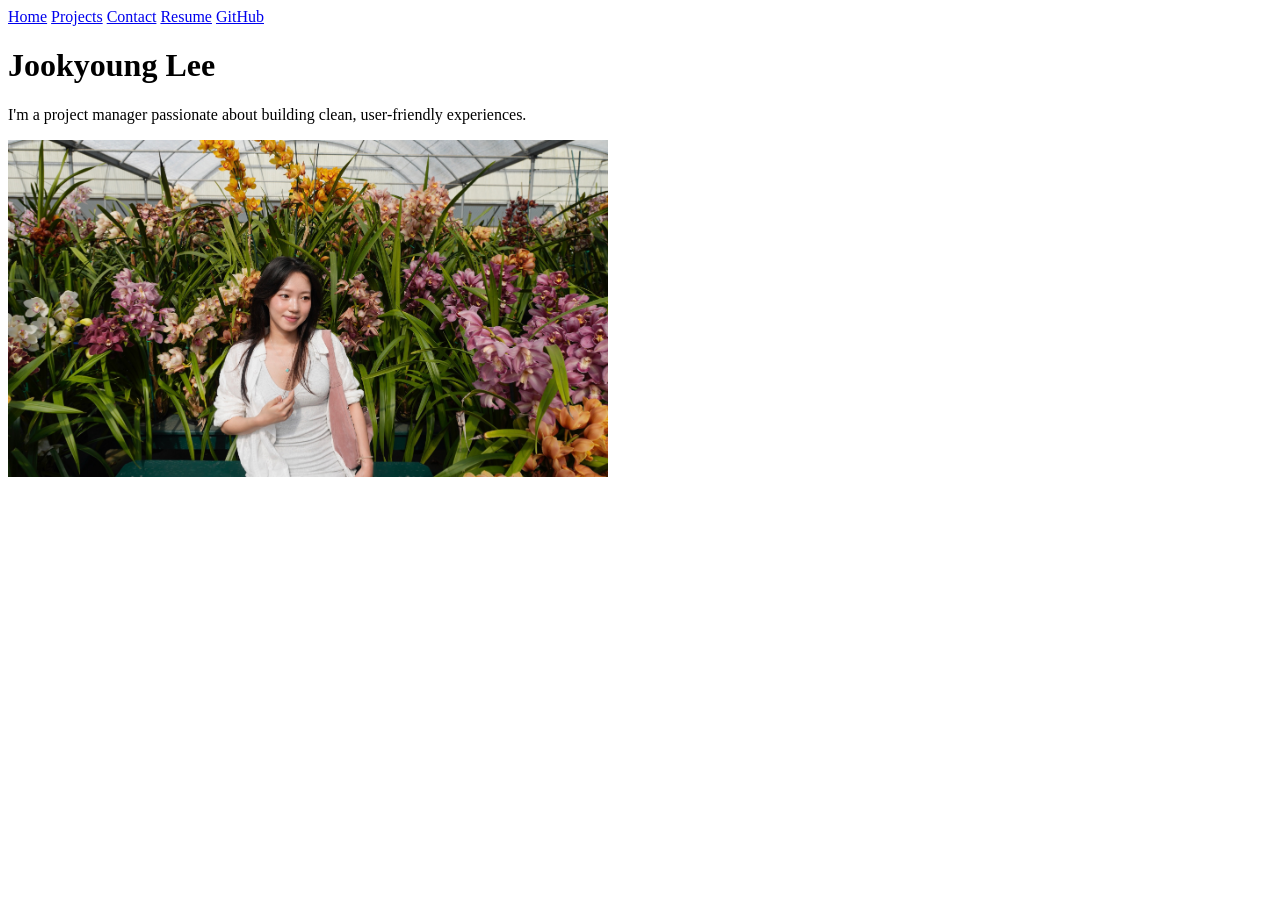
==== index.html @ 284d2072 "Style resume page" ====
<!DOCTYPE html>
<html lang="en">
<head>
    <meta charset="UTF-8">
    <meta name="viewport" content="width=device-width, initial-scale=1.0">
    <title>Jookyoung Lee: Personal site and portfolio</title>
    <link rel="stylesheet" href="/Portfolio/style.css">
</head>
<body>
    <nav>
        <a href="/Portfolio/" class="current">Home</a>
        <a href="/Portfolio/projects">Projects</a>
        <a href="/Portfolio/contact">Contact</a>
        <a href="/Portfolio/resume">Resume</a>
        <a href="https://github.com/Surbiton03" target="_blank">GitHub</a>
    </nav>
    <h1>Jookyoung Lee</h1>
    <p>I'm a project manager passionate about building clean, user-friendly experiences.</p>
    <img src="images/profile.jpg" alt="Jookyoung Lee smiling outdoors" style="max-width: 100%; width: 600px;">
</body>
</html>
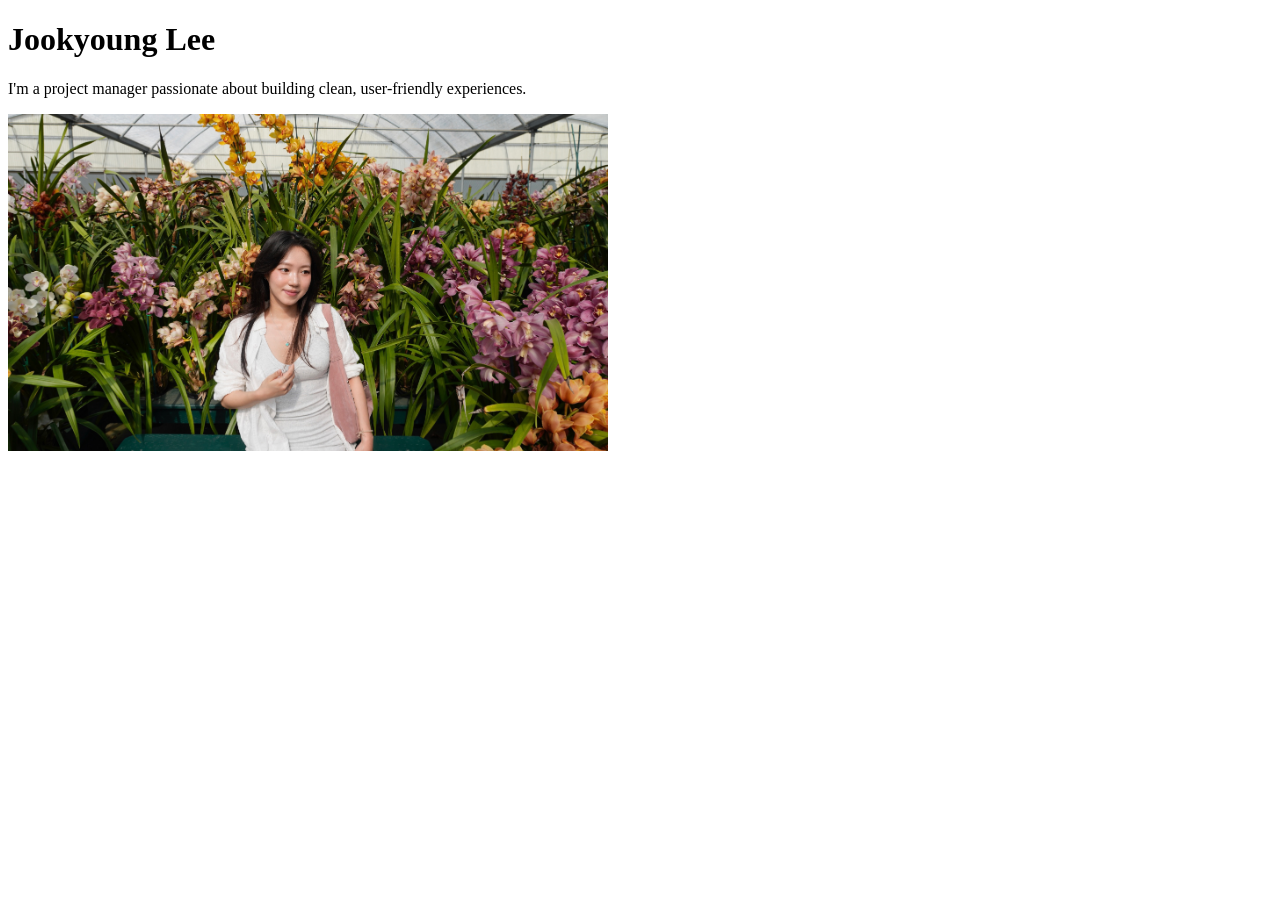
==== commit de7ec378: "Automate navigation menu with JS" ====
--- a/index.html
+++ b/index.html
@@ -5,15 +5,9 @@
     <meta name="viewport" content="width=device-width, initial-scale=1.0">
     <title>Jookyoung Lee: Personal site and portfolio</title>
     <link rel="stylesheet" href="/Portfolio/style.css">
+    <script src="/Portfolio/global.js" type="module"></script>
 </head>
 <body>
-    <nav>
-        <a href="/Portfolio/" class="current">Home</a>
-        <a href="/Portfolio/projects">Projects</a>
-        <a href="/Portfolio/contact">Contact</a>
-        <a href="/Portfolio/resume">Resume</a>
-        <a href="https://github.com/Surbiton03" target="_blank">GitHub</a>
-    </nav>
     <h1>Jookyoung Lee</h1>
     <p>I'm a project manager passionate about building clean, user-friendly experiences.</p>
     <img src="images/profile.jpg" alt="Jookyoung Lee smiling outdoors" style="max-width: 100%; width: 600px;">
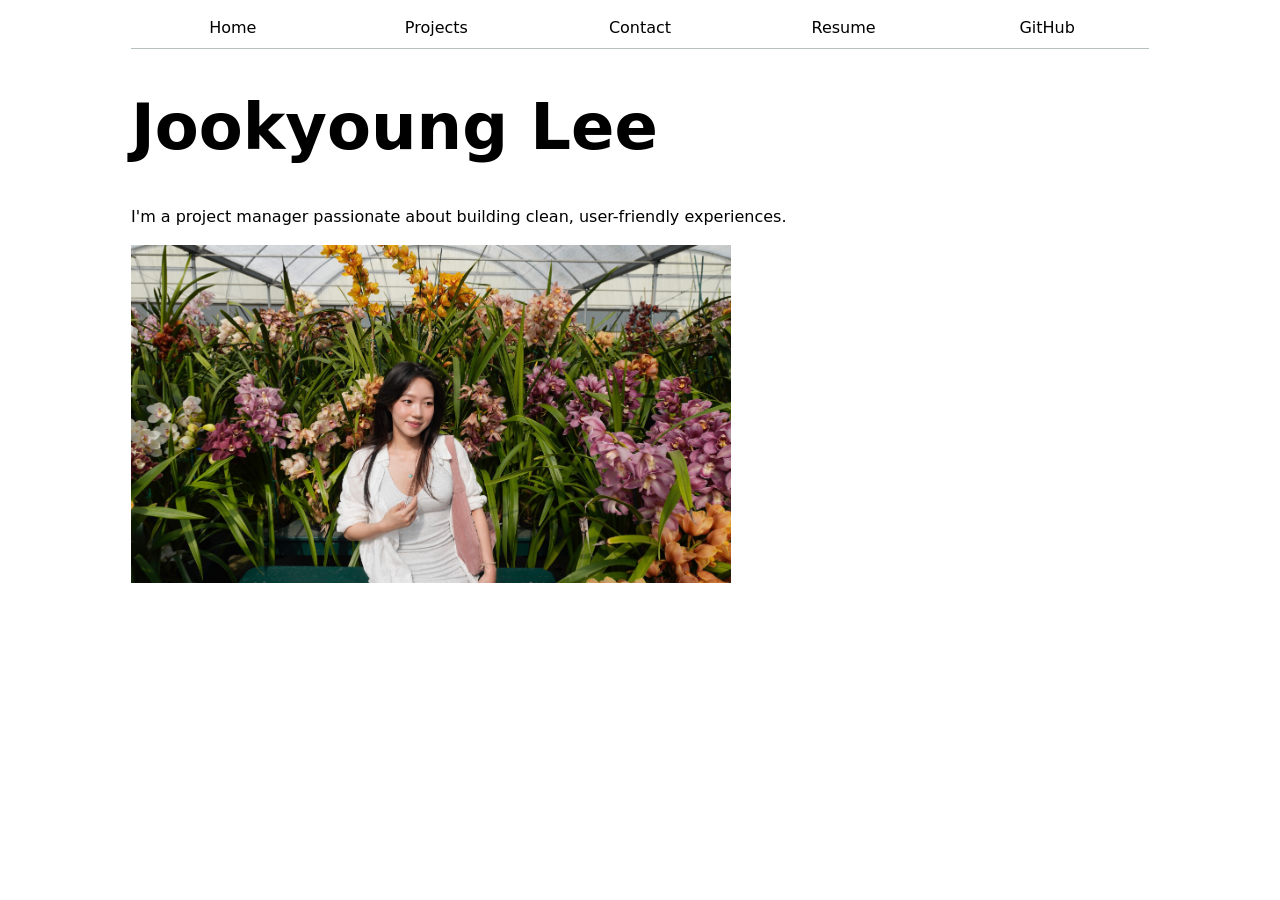
==== commit 5c347be8: "Fix file paths to work locally and on GitHub Pages" ====
--- a/index.html
+++ b/index.html
@@ -4,8 +4,8 @@
     <meta charset="UTF-8">
     <meta name="viewport" content="width=device-width, initial-scale=1.0">
     <title>Jookyoung Lee: Personal site and portfolio</title>
-    <link rel="stylesheet" href="/Portfolio/style.css">
-    <script src="/Portfolio/global.js" type="module"></script>
+    <link rel="stylesheet" href="style.css">
+    <script src="global.js" type="module"></script>
 </head>
 <body>
     <h1>Jookyoung Lee</h1>
--- a/style.css
+++ b/style.css
@@ -0,0 +1,117 @@
+:root {
+    --color-accent: oklch(65% 50% 0);
+}
+
+html {
+    accent-color: var(--color-accent);
+}
+
+body {
+    font: 100%/1.5 system-ui;
+    max-width: 100ch;
+    margin-inline: max(1em, (100% - 100ch) / 2);
+}
+
+nav {
+    display: flex;
+    margin-bottom: 1em;
+    border-bottom: 1px solid oklch(80% 3% 200);
+}
+
+nav a {
+    flex: 1;
+    text-decoration: none;
+    color: inherit;
+    text-align: center;
+    padding: 0.5em;
+}
+
+nav a.current {
+    border-bottom: 0.4em solid oklch(80% 3% 200);
+    padding-bottom: 0.1em;
+}
+
+nav a:hover {
+    border-bottom: 0.4em solid var(--color-accent);
+    padding-bottom: 0.1em;
+    background-color: oklch(from var(--color-accent) 95% 5% h);
+}
+
+input, textarea, button {
+    font: inherit;
+}
+
+form {
+    display: grid;
+    grid-template-columns: auto 1fr;
+    gap: 1em;
+}
+
+label {
+    display: grid;
+    grid-template-columns: subgrid;
+    grid-column: 1 / -1;
+}
+
+button {
+    grid-column: 1 / -1;
+}
+
+h1, h2, h3, h4, h5, h6 {
+    line-height: 1.1;
+    text-wrap: balance;
+}
+
+h1 {
+    font-size: 400%;
+}
+
+h2 {
+    margin: 0;
+}
+
+.projects {
+    display: grid;
+    grid-template-columns: repeat(auto-fill, minmax(15em, 1fr));
+    gap: 1em;
+}
+
+.projects article {
+    display: grid;
+    grid-template-rows: subgrid;
+    grid-row: span 3;
+}
+
+/* Resume page styles */
+header {
+    margin-block: 1em;
+    padding-bottom: 1em;
+    border-bottom: 1px solid oklch(80% 3% 200);
+}
+
+section {
+    margin-block: 2em;
+}
+
+section h2 {
+    border-bottom: 2px solid var(--color-accent);
+    padding-bottom: 0.3em;
+}
+
+article {
+    margin-block: 1em;
+    padding-left: 1em;
+    border-left: 3px solid oklch(80% 3% 200);
+}
+
+article header {
+    display: flex;
+    justify-content: space-between;
+    border-bottom: none;
+    margin-block: 0;
+    padding-bottom: 0;
+}
+
+article h3 {
+    margin: 0;
+}
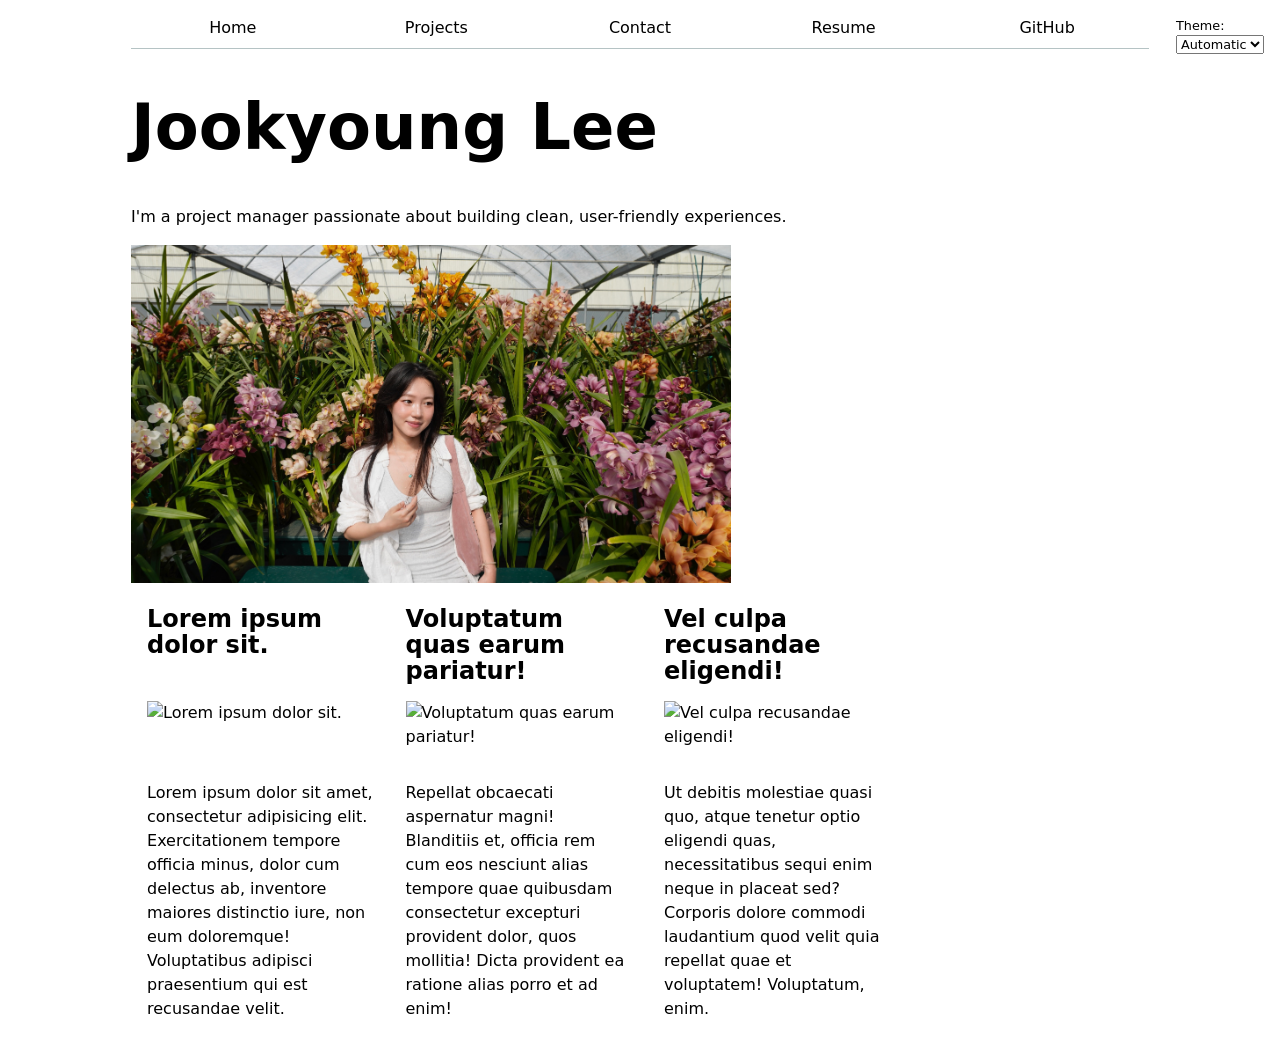
==== commit 0dd49ac7: "Display latest 3 projects on home page" ====
--- a/index.html
+++ b/index.html
@@ -6,10 +6,12 @@
     <title>Jookyoung Lee: Personal site and portfolio</title>
     <link rel="stylesheet" href="style.css">
     <script src="global.js" type="module"></script>
+    <script src="index.js" type="module"></script>
 </head>
 <body>
     <h1>Jookyoung Lee</h1>
     <p>I'm a project manager passionate about building clean, user-friendly experiences.</p>
     <img src="images/profile.jpg" alt="Jookyoung Lee smiling outdoors" style="max-width: 100%; width: 600px;">
+    <div class="projects"></div>
 </body>
 </html>
--- a/style.css
+++ b/style.css
@@ -4,6 +4,7 @@
 
 html {
     accent-color: var(--color-accent);
+    color-scheme: light dark;
 }
 
 body {
@@ -13,9 +14,10 @@
 }
 
 nav {
+    --border-color: oklch(50% 10% 200 / 40%);
     display: flex;
     margin-bottom: 1em;
-    border-bottom: 1px solid oklch(80% 3% 200);
+    border-bottom: 1px solid var(--border-color);
 }
 
 nav a {
@@ -27,17 +29,17 @@
 }
 
 nav a.current {
-    border-bottom: 0.4em solid oklch(80% 3% 200);
+    border-bottom: 0.4em solid var(--border-color);
     padding-bottom: 0.1em;
 }
 
 nav a:hover {
     border-bottom: 0.4em solid var(--color-accent);
     padding-bottom: 0.1em;
-    background-color: oklch(from var(--color-accent) 95% 5% h);
+    background-color: color-mix(in oklch, var(--color-accent), canvas 85%);
 }
 
-input, textarea, button {
+input, textarea, button, select {
     font: inherit;
 }
 
@@ -86,7 +88,7 @@
 header {
     margin-block: 1em;
     padding-bottom: 1em;
-    border-bottom: 1px solid oklch(80% 3% 200);
+    border-bottom: 1px solid var(--border-color);
 }
 
 section {
@@ -101,7 +103,7 @@
 article {
     margin-block: 1em;
     padding-left: 1em;
-    border-left: 3px solid oklch(80% 3% 200);
+    border-left: 3px solid var(--border-color);
 }
 
 article header {
@@ -114,4 +116,11 @@
 
 article h3 {
     margin: 0;
+}
+
+.color-scheme {
+    position: absolute;
+    top: 1rem;
+    right: 1rem;
+    font-size: 80%;
 }
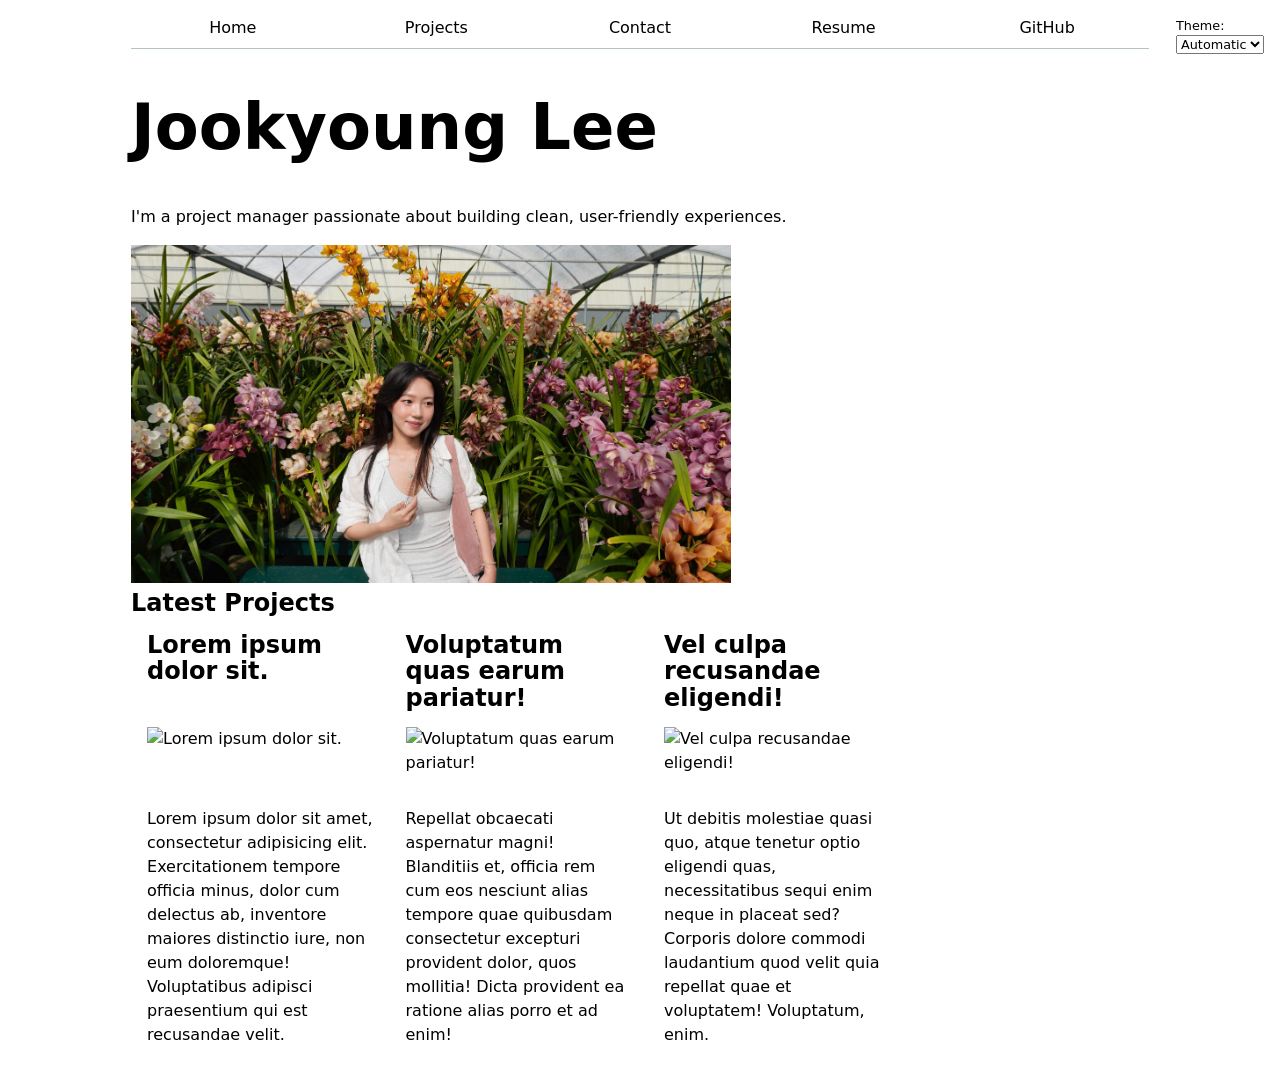
==== commit e636ddbf: "Add latest projects section to home page" ====
--- a/index.html
+++ b/index.html
@@ -6,12 +6,15 @@
     <title>Jookyoung Lee: Personal site and portfolio</title>
     <link rel="stylesheet" href="style.css">
     <script src="global.js" type="module"></script>
-    <script src="index.js" type="module"></script>
+    <script src="index.js" type="module" defer></script>
 </head>
 <body>
     <h1>Jookyoung Lee</h1>
     <p>I'm a project manager passionate about building clean, user-friendly experiences.</p>
     <img src="images/profile.jpg" alt="Jookyoung Lee smiling outdoors" style="max-width: 100%; width: 600px;">
-    <div class="projects"></div>
+    <h2>Latest Projects</h2>
+    <div class="projects">
+        <!-- Dynamically added content will appear here -->
+    </div>
 </body>
 </html>
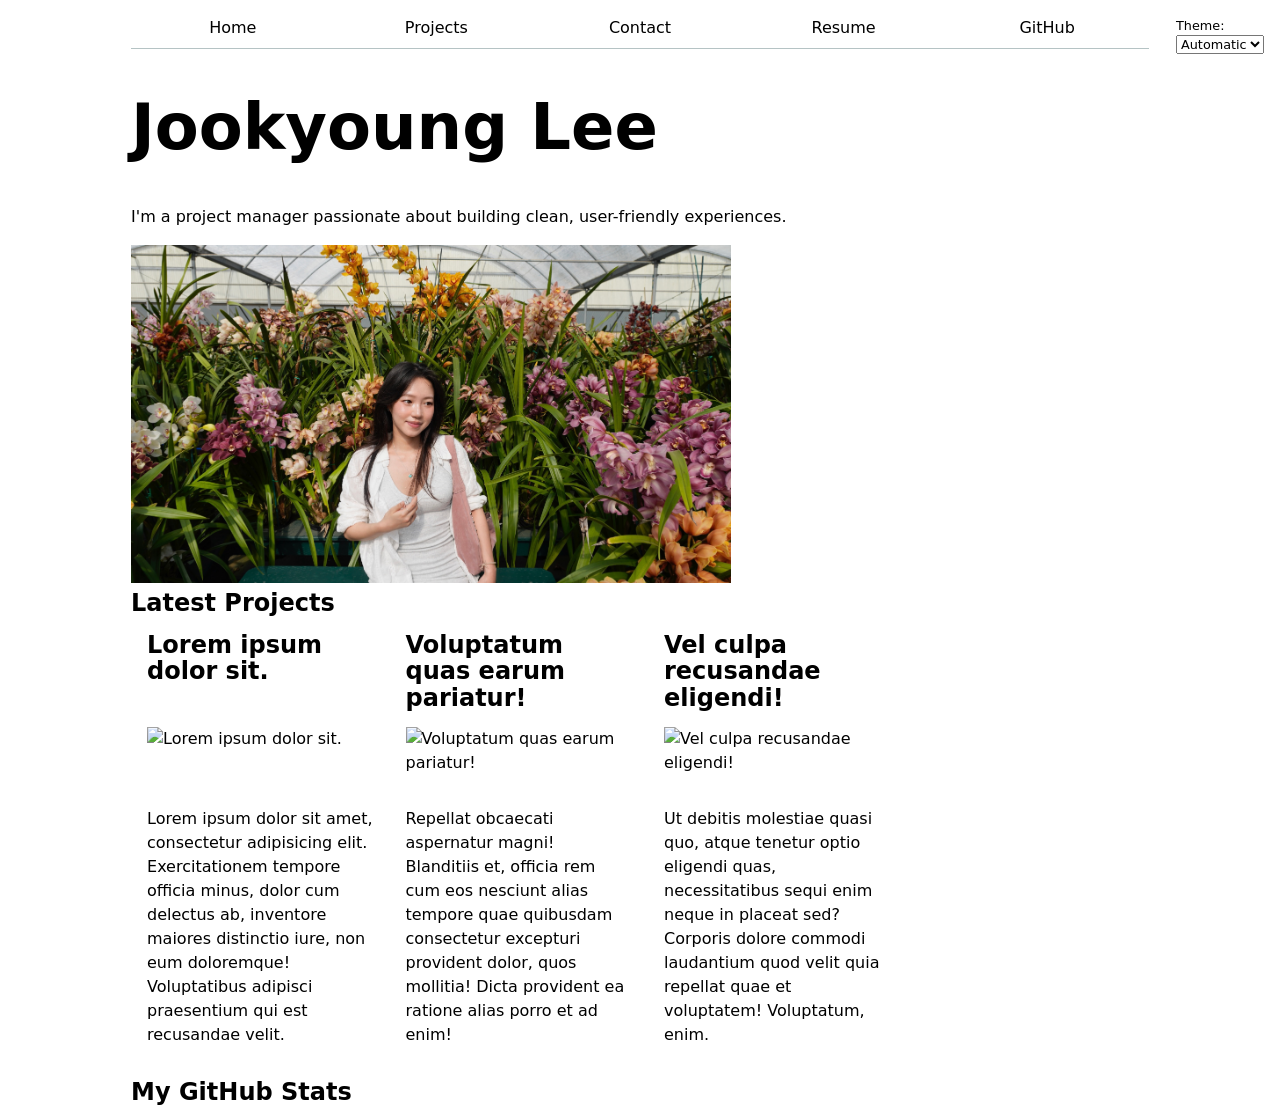
==== commit b82de5b2: "Add GitHub stats to home page" ====
--- a/index.html
+++ b/index.html
@@ -16,5 +16,7 @@
     <div class="projects">
         <!-- Dynamically added content will appear here -->
     </div>
+    <h2>My GitHub Stats</h2>
+    <div id="profile-stats"></div>
 </body>
 </html>
--- a/style.css
+++ b/style.css
@@ -123,4 +123,21 @@
     top: 1rem;
     right: 1rem;
     font-size: 80%;
+}
+
+#profile-stats dl {
+    display: grid;
+    grid-template-columns: repeat(4, 1fr);
+}
+
+#profile-stats dt {
+    grid-row: 1;
+    font-size: 80%;
+    text-transform: uppercase;
+}
+
+#profile-stats dd {
+    grid-row: 2;
+    font-size: 200%;
+    margin: 0;
 }
